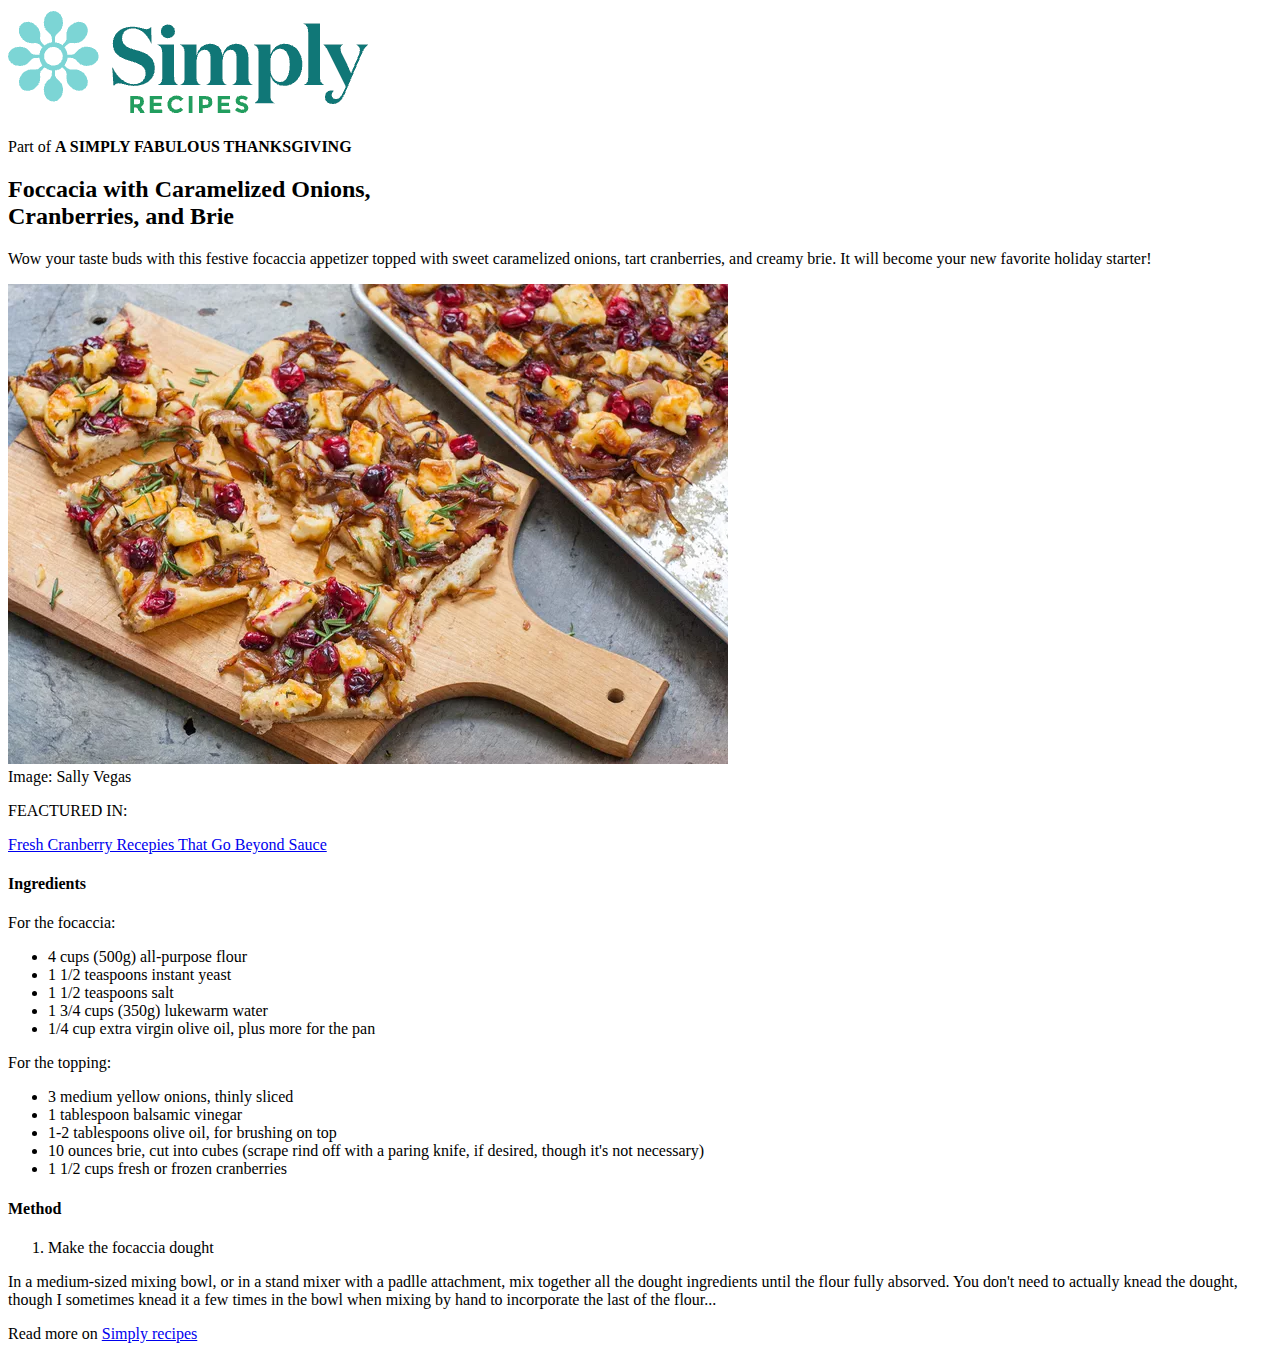
==== Blog.html @ 1079ee32 "first commit" ====
<!DOCTYPE html>
<html lang="it">
<head>
    <meta charset="UTF-8">
    <meta name="viewport" content="width=device-width, initial-scale=1.0">
    <link rel="stylesheet" href="./assets.style/style.css">
    <title>Simply Recepies - Blog</title>
        
</head>
<header>
    <img class="logo" src="./assets/logo.png" alt="logo">
    <div>
    <p class="titolo-head">Part of <b>A SIMPLY FABULOUS THANKSGIVING</b></p>
    </div>
</header>




    <main>
        <div>
            <h2><b></b>Foccacia with Caramelized Onions,</b> <div><b></b>Cranberries, and Brie</b></div> </h2>
            <p>Wow your taste buds with this festive focaccia appetizer topped with sweet caramelized onions,
                    tart cranberries, and creamy brie. It will become your new favorite holiday starter!
                <div class="div-focaccia"><img src="./assets/focaccia.png" alt="Foccacia" ></div> 
                <div>Image: Sally Vegas</div>
                
            </p>
        </div>
        <section>
            <p>FEACTURED IN:
                <div>
                        <a href="#">Fresh Cranberry Recepies That Go Beyond Sauce</a>
                </div>
            </p>
        </section>

        <header>
            <h4>Ingredients</h4>
        </header>
        <p>For the focaccia:
            <ul>
                <li>4 cups (500g) all-purpose flour</li>
                <li>1 1/2 teaspoons instant yeast</li>
                <li>1 1/2 teaspoons salt</li>
                <li>1 3/4 cups (350g) lukewarm water</li>
                <li>1/4 cup extra virgin olive oil, plus more for the pan</li>
            </ul>
        </p>


        <p>For the topping:
            <ul>
                <li>3 medium yellow onions, thinly sliced</li>
                <li>1 tablespoon balsamic vinegar</li>
                <li>1-2 tablespoons olive oil, for brushing on top</li>
                <li>10 ounces brie, cut into cubes (scrape rind off with a paring 
                        knife, if desired, though it's not necessary)</li>
                <li>1 1/2 cups fresh or frozen cranberries</li>
            </ul>

        </p>
        <header>
            <h4>Method</h4>
        </header>
        <p>
            <ol>
                <li>Make the focaccia dought</li>
            </ol>
            <div>In a medium-sized mixing bowl, or in a stand mixer with a padlle
                attachment, mix together all the dought ingredients until the flour
                fully absorved. You don't need to actually knead the dought, though
                I sometimes knead it a few times in the bowl when mixing by hand to
                incorporate the last of the flour... 
            </div>
        </p>
    </main>


<footer>Read more on <a href="#">Simply recipes</a></footer>
</html>
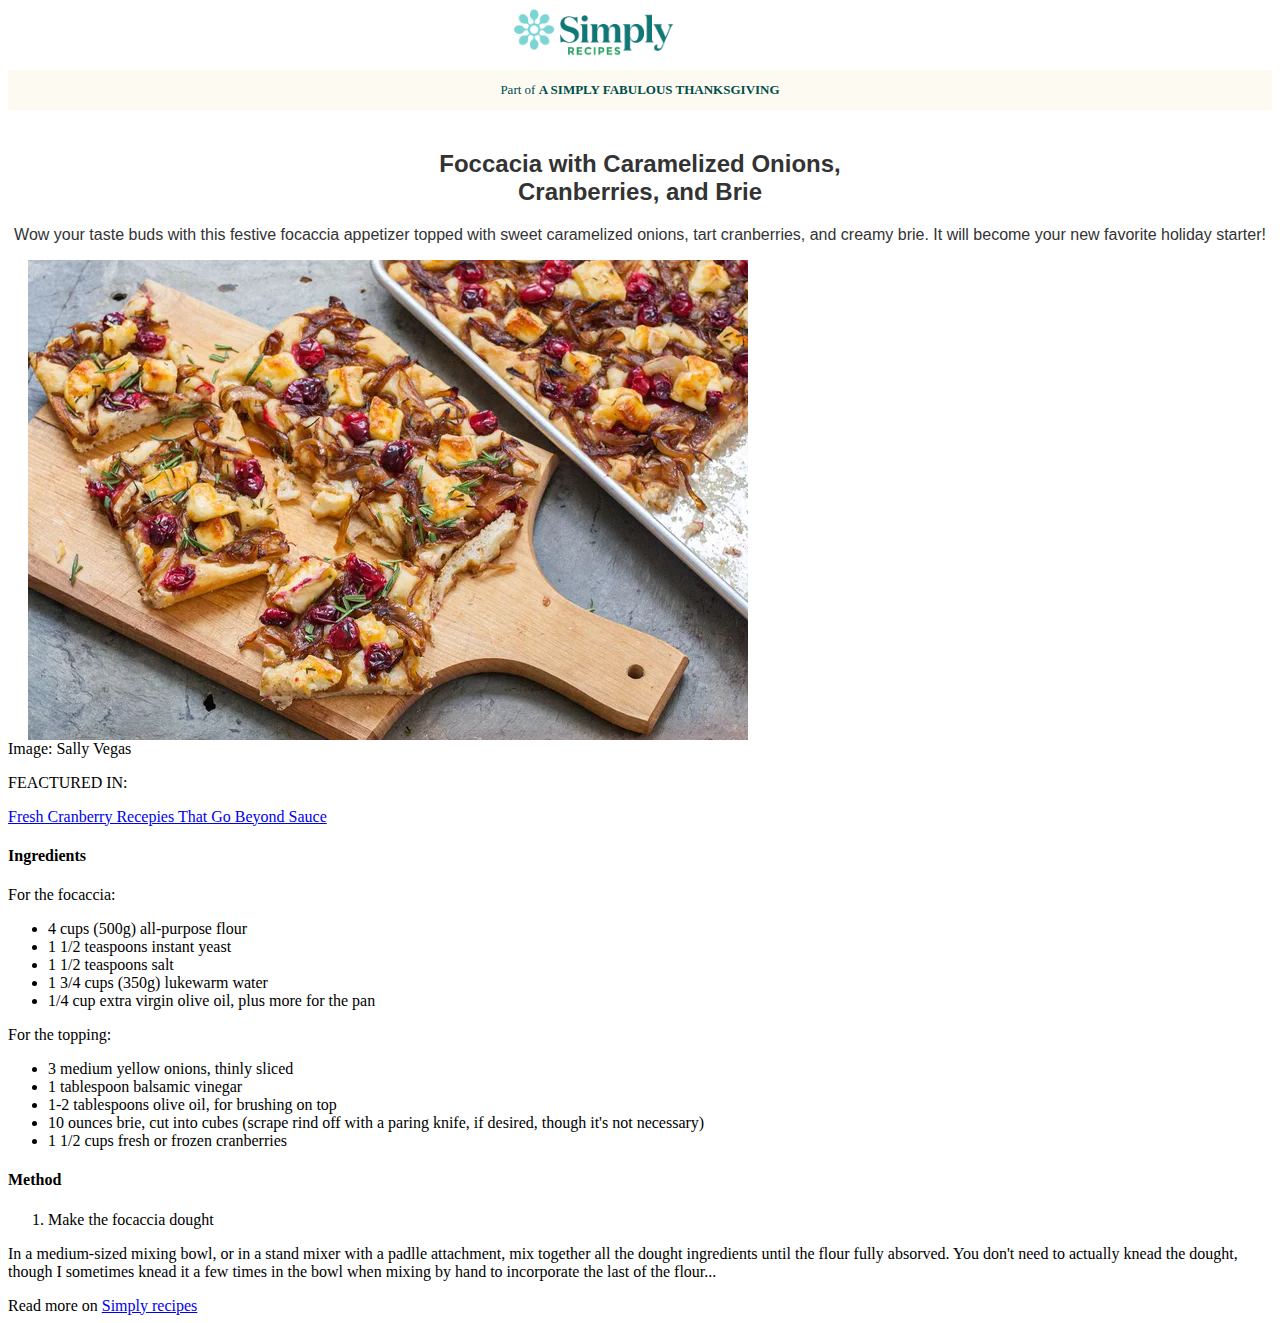
==== commit 7c09b4bd: "Including CSS" ====
--- a/Blog.html
+++ b/Blog.html
@@ -3,7 +3,7 @@
 <head>
     <meta charset="UTF-8">
     <meta name="viewport" content="width=device-width, initial-scale=1.0">
-    <link rel="stylesheet" href="./assets.style/style.css">
+    <link rel="stylesheet" href="style.css">
     <title>Simply Recepies - Blog</title>
         
 </head>
@@ -20,7 +20,7 @@
     <main>
         <div>
             <h2><b></b>Foccacia with Caramelized Onions,</b> <div><b></b>Cranberries, and Brie</b></div> </h2>
-            <p>Wow your taste buds with this festive focaccia appetizer topped with sweet caramelized onions,
+            <p class="pretext">Wow your taste buds with this festive focaccia appetizer topped with sweet caramelized onions,
                     tart cranberries, and creamy brie. It will become your new favorite holiday starter!
                 <div class="div-focaccia"><img src="./assets/focaccia.png" alt="Foccacia" ></div> 
                 <div>Image: Sally Vegas</div>
--- a/style.css
+++ b/style.css
@@ -0,0 +1,40 @@
+.logo{
+    display: flex;
+    text-align: center;
+    width: 160px;
+    margin-left: 40%;
+}
+
+.titolo-head{
+    text-align: center;
+    font-family:'Cardo', serif;
+    font-size: 13px;
+    border: 5px;
+    color: #004D4C;
+    background-color: #FDFBF1;
+    line-height: 40px;
+}
+
+h2{
+    text-align: center;
+    font-family: 'Rubik', sans-serif;
+    font: size 12px;;
+    margin-top: 40px;
+    color: #333333;
+}
+
+.pretext {
+    text-align:justify;
+    font-family:Arial, Helvetica, sans-serif;
+    color: #333333;
+    text-align: center;
+    }
+
+.div-focaccia{
+    display: flex;
+    text-align: center;
+    width: 300px;
+    margin-left: 20px;
+
+}
+
